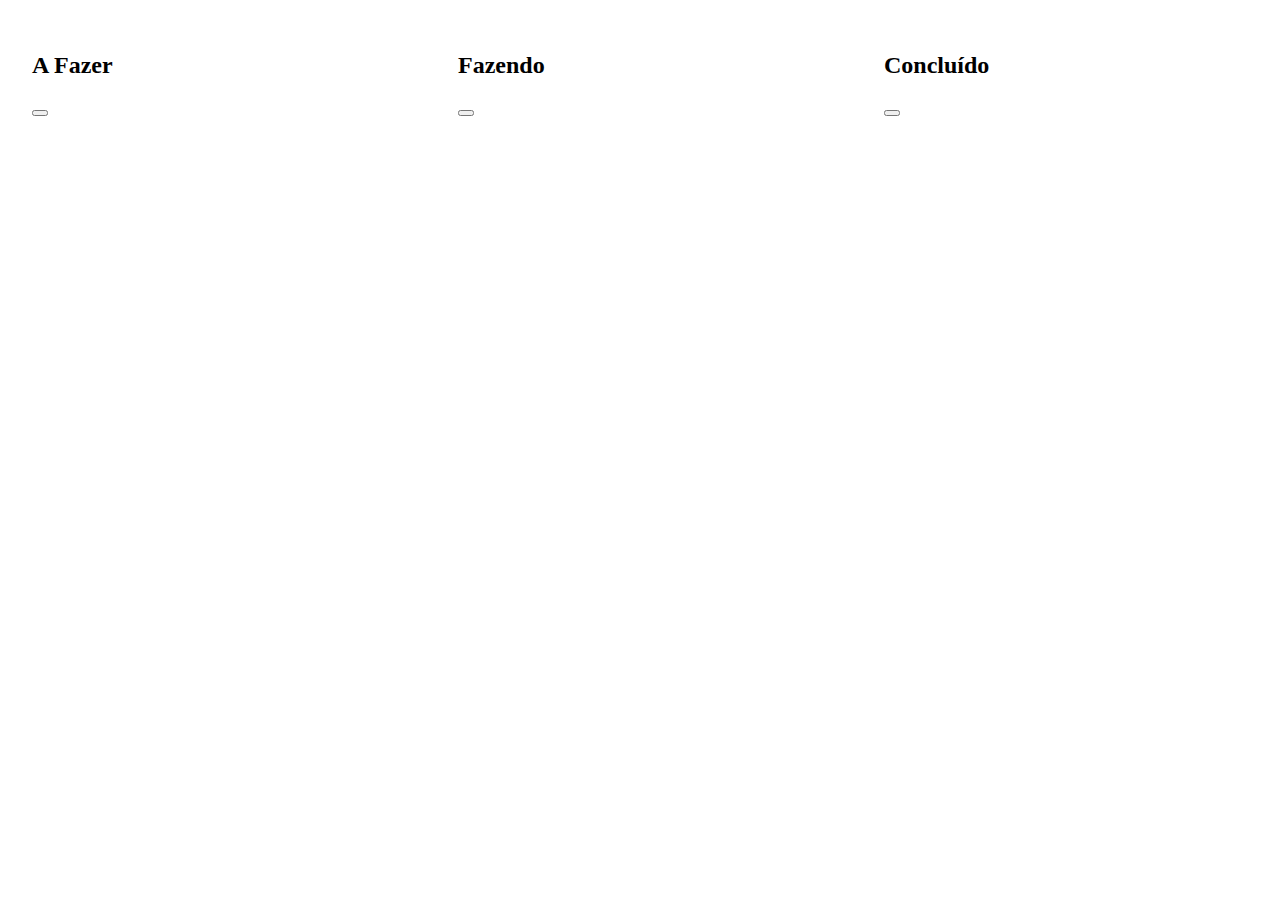
==== index.html @ 07fca7ed "Add files via upload" ====
<!DOCTYPE html>
<html lang="pt-BR">
<head>
    <meta charset="UTF-8">
    <meta name="viewport" content="width=device-width, initial-scale=1.0">
    <link rel="stylesheet" href="src/css/styles.css">
    <link rel="stylesheet" href="https://cdnjs.cloudflare.com/ajax/libs/font-awesome/6.6.0/css/all.min.css" integrity="sha512-Kc323vGBEqzTmouAECnVceyQqyqdsSiqLQISBL29aUW4U/M7pSPA/gEUZQqv1cwx4OnYxTxve5UMg5GT6L4JJg==" crossorigin="anonymous" referrerpolicy="no-referrer" />
    <style>
        .kanban {
            display: flex;
            gap: 14px;
            padding: 24px;
            width: 100%;
            height: 90vh;
            justify-content: space-between;
        }

        .kanban-column {
            flex: 1;
            min-width: 300px;
        }
    </style>
    <title>Kanban</title>
</head>
<body>
    <main class="kanban">
        <!-- COLUMN 1 -->
        <div class="kanban-column" data-id="1">
            <div class="kanban-title">
                <h2>A Fazer</h2>
                <button class="add-card">
                    <i class="fa-solid fa-plus"></i>
                </button>
            </div>
            <div class="kanban-cards"></div>
        </div>

        <!-- COLUMN 2 -->
        <div class="kanban-column" data-id="2">
            <div class="kanban-title">
                <h2>Fazendo</h2>
                <button class="add-card">
                    <i class="fa-solid fa-plus"></i>
                </button>
            </div>
            <div class="kanban-cards"></div>
        </div>

        <!-- COLUMN 3 -->
        <div class="kanban-column" data-id="3">
            <div class="kanban-title">
                <h2>Concluído</h2>
                <button class="add-card">
                    <i class="fa-solid fa-plus"></i>
                </button>
            </div>
            <div class="kanban-cards"></div>
        </div>
    </main>


    <script src="src/javascript/script.js"></script>
</body>
</html>
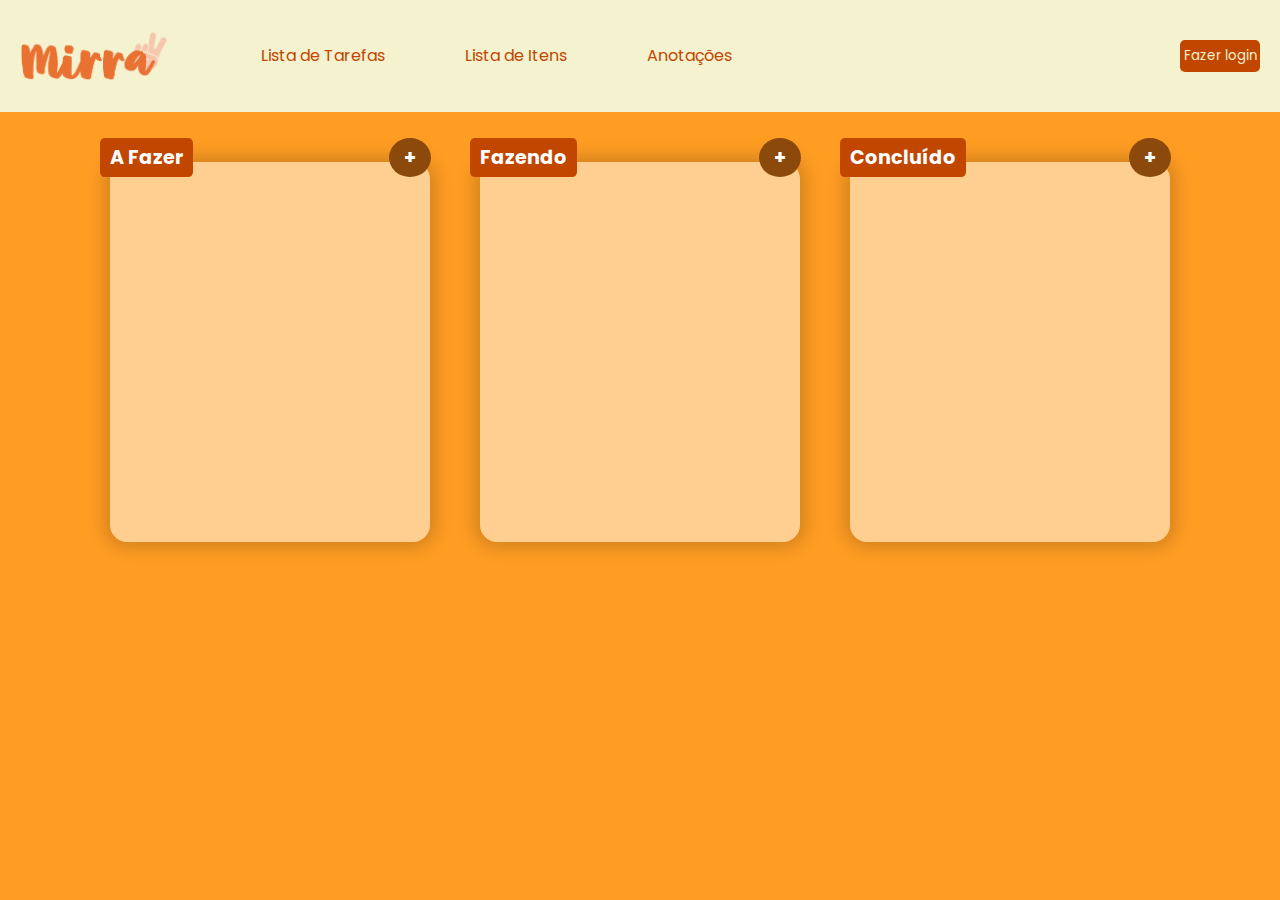
==== commit 1376f4f1: "Estilização e criação das novas telas" ====
--- a/index.html
+++ b/index.html
@@ -1,64 +1,45 @@
 <!DOCTYPE html>
-<html lang="pt-BR">
+<html lang="pt-br">
 <head>
     <meta charset="UTF-8">
     <meta name="viewport" content="width=device-width, initial-scale=1.0">
-    <link rel="stylesheet" href="src/css/styles.css">
-    <link rel="stylesheet" href="https://cdnjs.cloudflare.com/ajax/libs/font-awesome/6.6.0/css/all.min.css" integrity="sha512-Kc323vGBEqzTmouAECnVceyQqyqdsSiqLQISBL29aUW4U/M7pSPA/gEUZQqv1cwx4OnYxTxve5UMg5GT6L4JJg==" crossorigin="anonymous" referrerpolicy="no-referrer" />
-    <style>
-        .kanban {
-            display: flex;
-            gap: 14px;
-            padding: 24px;
-            width: 100%;
-            height: 90vh;
-            justify-content: space-between;
-        }
+    <link rel="stylesheet" href="style.css">
+    <link rel="shortcut icon" href="favicon.svg" type="image/x-icon">
 
-        .kanban-column {
-            flex: 1;
-            min-width: 300px;
-        }
-    </style>
-    <title>Kanban</title>
+    <title>Mirra - Tarefas</title>
 </head>
+
 <body>
-    <main class="kanban">
-        <!-- COLUMN 1 -->
-        <div class="kanban-column" data-id="1">
-            <div class="kanban-title">
+    <header>
+        <nav>
+            <img src="logo4.png" alt="logo sicredi">
+            <section class="menu_superior">
+                <a href="/index.html">Lista de Tarefas</a>
+                <a href="/itens.html">Lista de Itens</a>
+                <a href="/">Anotações</a>
+            </section>
+            <section class="menu_pt2">
+                <button type="button">Fazer login</button>
+            </section>
+        </nav>
+    </header>
+
+    <main>
+        <section class="tarefas">
+            <div class="tarefasFazer">
                 <h2>A Fazer</h2>
-                <button class="add-card">
-                    <i class="fa-solid fa-plus"></i>
-                </button>
+                <button>+</button>
             </div>
-            <div class="kanban-cards"></div>
-        </div>
-
-        <!-- COLUMN 2 -->
-        <div class="kanban-column" data-id="2">
-            <div class="kanban-title">
+            <div class="tarefasFazendo">
                 <h2>Fazendo</h2>
-                <button class="add-card">
-                    <i class="fa-solid fa-plus"></i>
-                </button>
+                <button>+</button>
             </div>
-            <div class="kanban-cards"></div>
-        </div>
-
-        <!-- COLUMN 3 -->
-        <div class="kanban-column" data-id="3">
-            <div class="kanban-title">
+            <div class="tarefasConcluido">
                 <h2>Concluído</h2>
-                <button class="add-card">
-                    <i class="fa-solid fa-plus"></i>
-                </button>
+                <button>+</button>
             </div>
-            <div class="kanban-cards"></div>
-        </div>
+        </section>
     </main>
-
-
-    <script src="src/javascript/script.js"></script>
+    
 </body>
 </html>--- a/style.css
+++ b/style.css
@@ -0,0 +1,179 @@
+@import url('https://fonts.googleapis.com/css2?family=Funnel+Sans:ital,wght@0,300..800;1,300..800&family=Poppins:ital,wght@0,100;0,200;0,300;0,400;0,500;0,600;0,700;0,800;0,900;1,100;1,200;1,300;1,400;1,500;1,600;1,700;1,800;1,900&display=swap');
+* {
+    margin: 0;
+    padding: 0;
+    font-family: Poppins, serif;
+    box-sizing: border-box;
+    
+}
+
+body {
+    background-color: rgb(51, 130, 13);
+    background-color: #FF9D23;
+    overflow-x: hidden;
+    
+}
+
+header {
+    display: flex;
+    /*flex-direction: row;*/
+
+    align-items: center;
+    justify-content: space-between;
+    /*position: relative;*/
+    width: 100%;
+    padding: 0 20px;
+    background:rgba(123, 76, 19, 0.6);
+    background-color: #F5F2D0;
+    flex-wrap: wrap;
+    height: 7rem;
+}
+
+nav {
+    display: flex;
+    flex-direction: row;
+    align-items: center;
+    gap: 5rem;
+
+    
+}
+
+.menu_superior {
+    display: flex;
+    flex-direction: row;
+    width: 100%;
+    align-content: space-between;
+    gap: 5rem;
+    font-family: "Poppins", serif;
+    font-weight: 400;
+    font-style: normal;
+    color: #FFF;
+    font-size: medium;
+}
+.menu_pt2 {
+    display: flex;
+    
+    align-content: space-between;
+    margin-left: 20%;
+    font-family: "Poppins", serif;
+    color: #FFF
+}
+
+.menu_pt2 button {
+    width: 5rem;
+    height: 2rem;
+    align-items: center;
+    border: none;
+    background-color: #c14600;
+    color: #F5F2D0;
+    border-radius: 5px;
+}
+
+.menu_pt2 button:hover {
+    color: #F5F2D0;
+    background-color: #c2b84f;
+    cursor: pointer;
+    transition: width 2s linear 1s;
+
+}
+
+
+nav img {
+    width: 13%;
+}
+
+nav a{
+    text-decoration: none;
+    color: #c14600;
+}
+
+main {
+    width: 100%;
+    display: flex;
+    flex-direction: row;
+    align-content: center;
+    display: block;
+}
+
+.tarefas {
+    display: flex;
+    flex-direction: row;
+    align-content: center;
+    justify-content: center;
+    gap: 50px;
+    position: relative;
+    
+}
+.tarefas div {
+    position: relative;
+    margin-top: 50px;
+    background-color: rgba(255, 255, 255, 0.5);
+    border-radius: 17px;
+    padding: 80px;
+    padding-bottom: 300px;
+    width: 25%;
+    box-shadow: 0px 0px 17px 6px rgba(0,0,0,0.17);
+    
+}
+
+.tarefas div h2 {
+    position: absolute;
+    top: -20px;
+    left: -10px;
+    background-color: #c14600;
+    color: white;
+    padding: 5px 10px;
+    font-size: 1.2rem;
+    font-weight: bold;
+    border-radius: 5px;
+    transform: translateY(-10%)
+}
+
+.tarefas div button {
+    position: absolute;
+    top: -20px;
+    right: -1px;
+    color: rgba(255, 255, 255);
+    background-color: rgb(139, 74, 12);
+    padding: 5px 15px;
+    font-size: 1.2rem;
+    font-weight: bold;
+    border: none;
+    border-radius: 100%;
+    transform: translateY(-10%)
+
+}
+
+.tarefas div button:hover {
+    position: absolute;
+    top: -20px;
+    right: -1px;
+    color: rgba(255, 255, 255);
+    background-color:  #c14600;
+    padding: 5px 15px;
+    font-size: 1.2rem;
+    font-weight: bold;
+    border: none;
+    border-radius: 100%;
+    transform: translateY(-10%);
+    cursor: pointer;
+
+}
+
+
+
+
+
+
+
+/* Media Queries para Responsividade */
+@media (max-width: 768px) {
+    .tarefas {
+        flex-direction: column;
+        align-items: center;
+    }
+    .tarefas div {
+        width: 80%;
+        margin-bottom: 20px;
+    }
+}
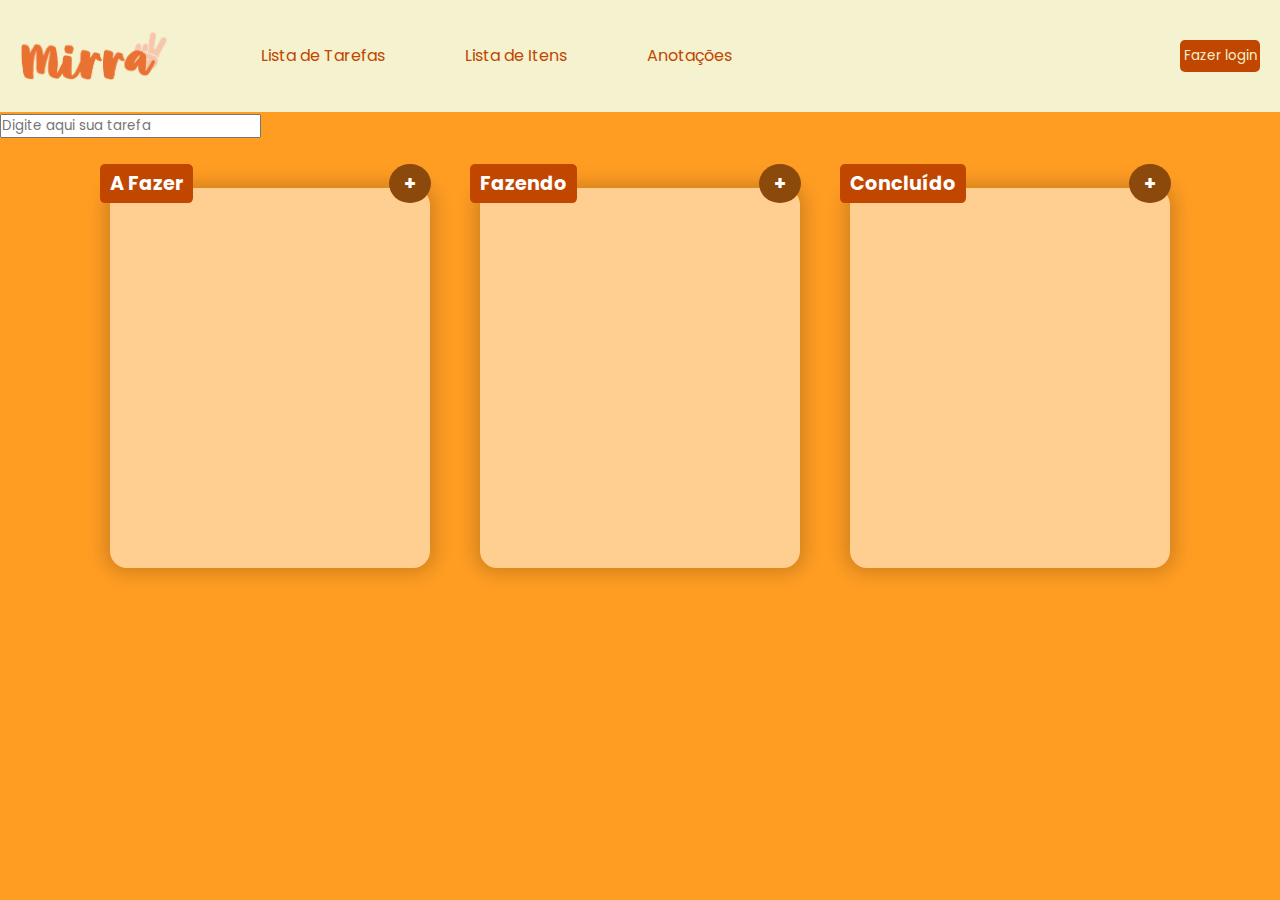
==== commit 5da4f1c9: "Tentativa login com google e inicio de script" ====
--- a/index.html
+++ b/index.html
@@ -3,13 +3,24 @@
 <head>
     <meta charset="UTF-8">
     <meta name="viewport" content="width=device-width, initial-scale=1.0">
+    <script src="https://apis.google.com/js/platform.js" async defer></script>
+    <meta name="google-signin-client_id" content="632097260797-2lgkhlre7819fbueh6lp5n2l2csveqf4.apps.googleusercontent.com">
     <link rel="stylesheet" href="style.css">
     <link rel="shortcut icon" href="favicon.svg" type="image/x-icon">
-
+    <script>
+        function onSignIn(googleUser) {
+        var profile = googleUser.getBasicProfile();
+        console.log('ID: ' + profile.getId()); // Do not send to your backend! Use an ID token instead.
+        console.log('Name: ' + profile.getName());
+        console.log('Image URL: ' + profile.getImageUrl());
+        console.log('Email: ' + profile.getEmail()); // This is null if the 'email' scope is not present.
+        }
+    </script>
     <title>Mirra - Tarefas</title>
 </head>
-
+    
 <body>
+    <script src="script.js"></script>
     <header>
         <nav>
             <img src="logo4.png" alt="logo sicredi">
@@ -19,24 +30,26 @@
                 <a href="/">Anotações</a>
             </section>
             <section class="menu_pt2">
-                <button type="button">Fazer login</button>
+                <button type="button" class="g-signin2" data-onsuccess="onSignIn">Fazer login</button>
+                
             </section>
         </nav>
     </header>
 
     <main>
+        <input type="text" id="inputTarefa" placeholder="Digite aqui sua tarefa">
         <section class="tarefas">
             <div class="tarefasFazer">
                 <h2>A Fazer</h2>
-                <button>+</button>
+                <button onclick="addTask('tarefasFazer')">+</button>
             </div>
             <div class="tarefasFazendo">
                 <h2>Fazendo</h2>
-                <button>+</button>
+                <button onclick="addTask('tarefasFazendo')">+</button>
             </div>
             <div class="tarefasConcluido">
                 <h2>Concluído</h2>
-                <button>+</button>
+                <button onclick="addTask('tarefasConcluido')">+</button>
             </div>
         </section>
     </main>
